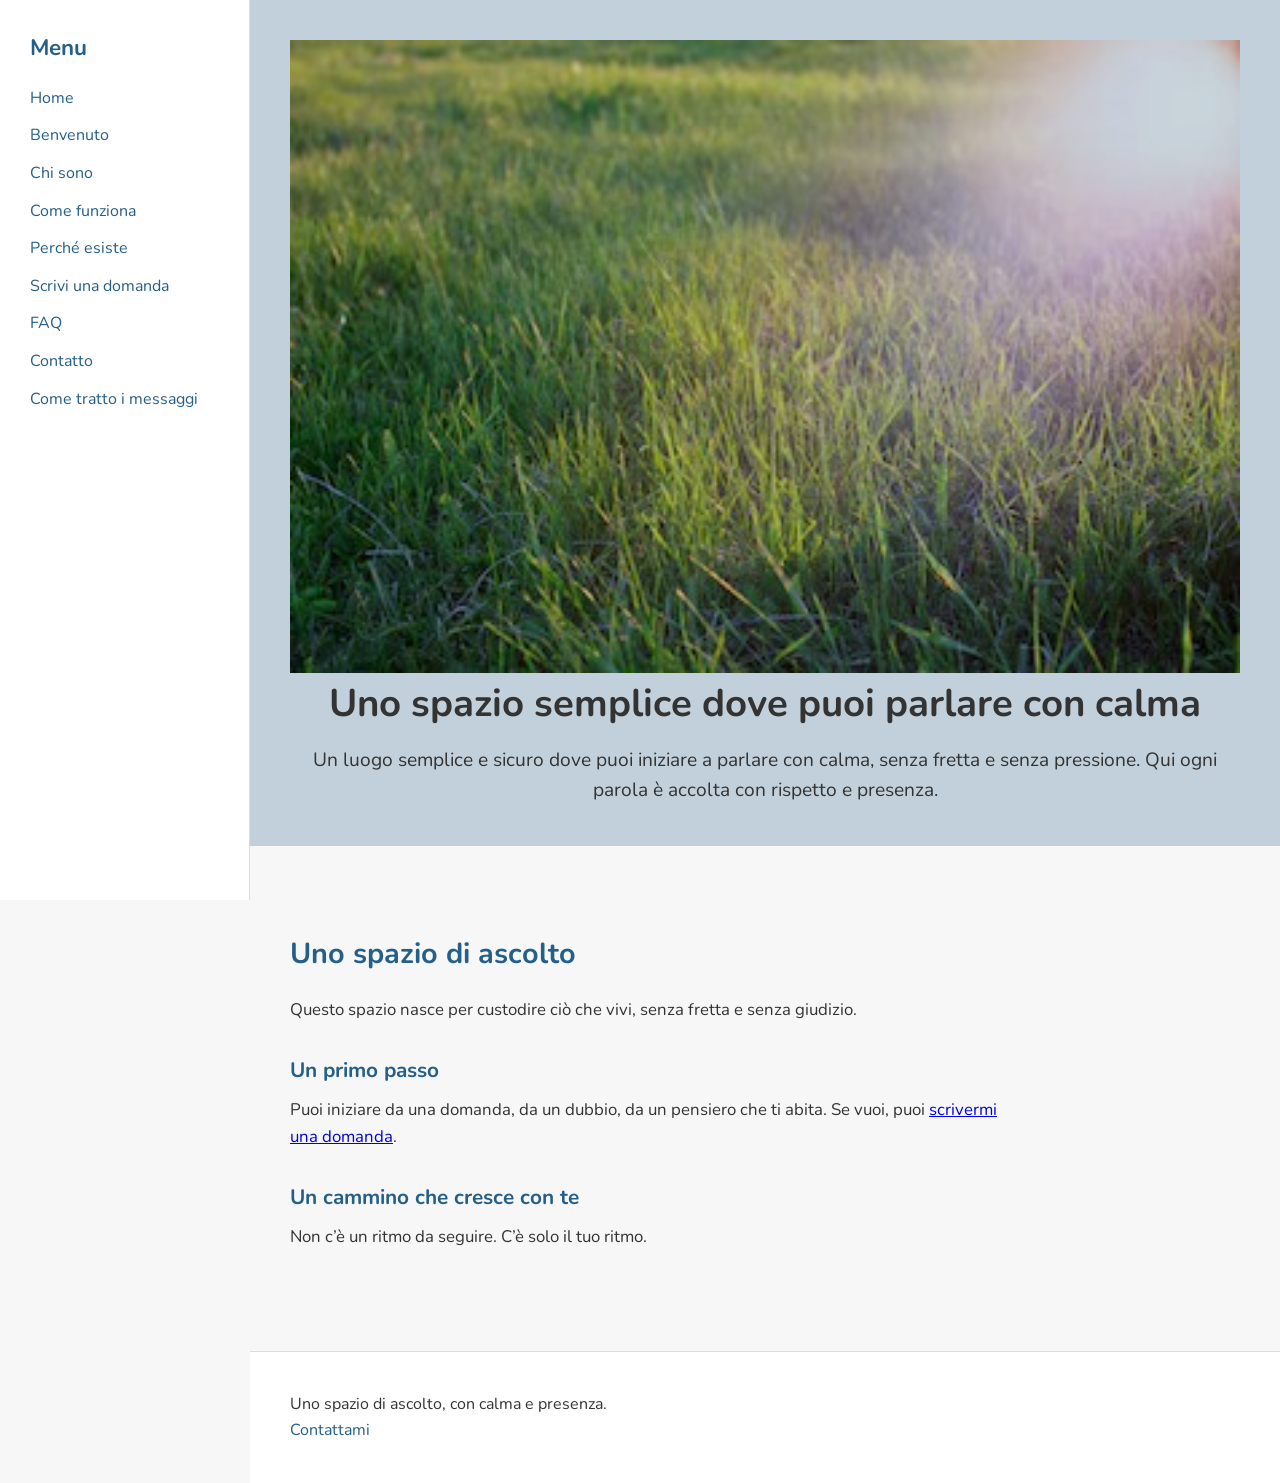
==== index.html @ 2196f2be "Update index.html" ====
<!DOCTYPE html>
<html lang="it">
<head>
    <meta charset="UTF-8">
    <meta name="viewport" content="width=device-width, initial-scale=1">

   <title>Pietro – Uno spazio di ascolto semplice e sicuro</title>
<meta name="description" content="Uno spazio semplice e sicuro dove puoi parlare con calma, essere ascoltato e trovare un punto d’appoggio, senza pressione e senza giudizio.">

    <meta name="theme-color" content="#245f89">

    <meta property="og:title" content="Pietro – Un luogo sicuro per parlare">
   <meta property="og:description" content="Uno spazio accogliente dove puoi parlare con calma e sentirti ascoltato.">

    <meta property="og:type" content="website">
    <meta property="og:url" content="https://pietro612.github.io/">
    <meta property="og:image" content="https://pietro612.github.io/hero-benvenuto.jpg">

    <meta name="twitter:card" content="summary_large_image">
    <meta name="twitter:title" content="Pietro – Un luogo sicuro per parlare">
    <meta name="twitter:description" content="Uno spazio semplice e protetto dove puoi parlare con calma.">
    <meta name="twitter:image" content="https://pietro612.github.io/hero-benvenuto.jpg">

    <link rel="icon" href="favicon.svg" type="image/svg+xml">
    <link rel="stylesheet" href="style-v2.css">
</head>

<body>

<!-- SIDEBAR -->
<div class="sidebar">
    <h2>Menu</h2>
    <a href="index.html">Home</a>
    <a href="benvenuto.html">Benvenuto</a>
    <a href="chi-sono.html">Chi sono</a>
    <a href="come-funziona.html">Come funziona</a>
    <a href="perche-esiste.html">Perché esiste</a>
    <a href="scrivi.html">Scrivi una domanda</a>
    <a href="faq.html">FAQ</a>
    <a href="contatto.html">Contatto</a>
    <a href="come-tratto-i-messaggi.html">Come tratto i messaggi</a>
</div>

<!-- HERO -->
<div class="hero">
    <img src="immagini/hero-home.jpg" alt="Una stanza luminosa e accogliente, un luogo tranquillo dove iniziare a parlare con calma">

    <div class="hero-content">
       <h1>Uno spazio semplice dove puoi parlare con calma</h1>
       <p>Un luogo semplice e sicuro dove puoi iniziare a parlare con calma, senza fretta e senza pressione. Qui ogni parola è accolta con rispetto e presenza.</p>
    </div>
</div>

<!-- CONTENUTO -->
<section class="pagina-testo">

    <h2>Uno spazio di ascolto</h2>
    <p>
        Questo spazio nasce per custodire ciò che vivi, senza fretta e senza giudizio.
    </p>

<h3>Un primo passo</h3>
<p>
    Puoi iniziare da una domanda, da un dubbio, da un pensiero che ti abita. Se vuoi, puoi <a href="scrivi.html">scrivermi una domanda</a>.
</p>

    <h3>Un cammino che cresce con te</h3>
    <p>
        Non c’è un ritmo da seguire.  
        C’è solo il tuo ritmo.
    </p>

</section>
    <!-- FOOTER -->
    <footer class="footer">
        <p>Uno spazio di ascolto, con calma e presenza.</p>
        <p><a href="contatto.html">Contattami</a></p>
    </footer>

</body>
</html>
---- style-v2.css ----
/* ------------------------------
   FONT
------------------------------ */

@import url('https://fonts.googleapis.com/css2?family=Nunito:wght@300;400;600&display=swap');

/* ------------------------------
   RESET DI BASE
------------------------------ */

* {
    margin: 0;
    padding: 0;
    box-sizing: border-box;
}

/* ------------------------------
   STRUTTURA GENERALE
------------------------------ */

body {
    font-family: "Nunito", sans-serif;
    line-height: 1.6;
    color: #333;
    background-color: #f7f7f7;
}

/* ------------------------------
   SIDEBAR
------------------------------ */

.sidebar {
    width: 250px;
    background-color: #ffffff;
    padding: 30px;
    position: fixed;
    top: 0;
    left: 0;
    height: 100%;
    border-right: 1px solid #ddd;
}

.sidebar h2 {
    font-size: 1.4rem;
    margin-bottom: 20px;
    color: #245f89;
}

.sidebar a {
    display: block;
    margin-bottom: 12px;
    color: #245f89;
    text-decoration: none;
    font-size: 1rem;
    transition: opacity 0.2s ease;
}

.sidebar a:hover {
    opacity: 0.7;
}

/* ------------------------------
   PULSANTE AUDIO
------------------------------ */

.sidebar-audio {
    margin-top: 40px;
    text-align: center;
}

.audio-icon {
    background-color: #245f89;
    border: none;
    padding: 10px;
    border-radius: 6px;
    cursor: pointer;
    transition: background-color 0.2s ease;
}

.audio-icon:hover {
    background-color: #1a4a6b;
}

#audio-player {
    display: none;
}

/* ------------------------------
   HERO
------------------------------ */

.hero {
    margin-left: 250px;
    display: flex;
    flex-direction: column;
    align-items: center;
    text-align: center;
    padding: 40px;
    position: relative;
}

.hero img {
    width: 100%;
    height: auto;
    display: block;
}

/* Overlay */
.hero::after {
    content: "";
    position: absolute;
    top: 0;
    left: 0;
    width: 100%;
    height: 100%;
    background: rgba(36, 95, 137, 0.25);
    mix-blend-mode: multiply;
    pointer-events: none;
}

.hero-content {
    position: relative;
    z-index: 2;
}

.hero-content h1 {
    font-size: 2.4rem;
    margin-bottom: 10px;
}

.hero-content p {
    font-size: 1.2rem;
}

/* ------------------------------
   ANIMAZIONI
------------------------------ */

@keyframes fadeUp {
    from { opacity: 0; transform: translateY(10px); }
    to   { opacity: 1; transform: translateY(0); }
}

.hero-content h1,
.hero-content p {
    animation: fadeUp 0.8s ease-out;
}

/* ------------------------------
   CONTENUTO PAGINA
------------------------------ */

.pagina-testo {
    margin-left: 250px;
    padding: 40px;
    max-width: 800px;
}

.pagina-testo h2 {
    font-size: 1.8rem;
    margin-bottom: 20px;
    color: #245f89;
    animation: fadeUp 0.8s ease-out;
}

/* Spazio sopra il primo titolo */
.pagina-testo h2:first-of-type {
    margin-top: 45px;
}

.pagina-testo h3 {
    font-size: 1.3rem;
    margin-top: 30px;
    margin-bottom: 10px;
    color: #245f89;
    animation: fadeUp 0.8s ease-out;
}

.pagina-testo p {
    margin-bottom: 20px;
    font-size: 1.05rem;
}

/* ------------------------------
   FOOTER
------------------------------ */

.footer {
    margin-left: 250px;
    padding: 40px;
    background-color: #ffffff;
    border-top: 1px solid #ddd;
    margin-top: 40px;
}

.footer a {
    color: #245f89;
    text-decoration: none;
}

/* ------------------------------
   VERSIONE MOBILE (FINALE, PULITA)
------------------------------ */

@media (max-width: 768px) {

    /* Sidebar */
    .sidebar {
        position: relative;
        width: 100%;
        height: auto;
        border-right: none;
        border-bottom: 1px solid #ddd;
        padding: 20px;
        text-align: center;
    }

    .sidebar a {
        display: inline-block;
        margin: 8px 10px;
        font-size: 0.95rem;
    }

    /* HERO */
    .hero {
        margin-left: 0;
        padding: 20px;
        margin-bottom: 35px;
    }

    .hero-content h1 {
        font-size: 1.8rem;
    }

    .hero-content p {
        font-size: 1rem;
    }

    /* Contenuto */
    .pagina-testo {
        margin-left: 0;
        padding: 20px;
        max-width: 100%;
    }

    .pagina-testo h2 {
        margin-bottom: 28px;
    }

    .pagina-testo p {
        margin-bottom: 24px;
        line-height: 1.7;
    }

    /* Footer */
    .footer {
        margin-left: 0;
        padding: 25px;
    }
}

/* ------------------------------
   DARK MODE
------------------------------ */

@media (prefers-color-scheme: dark) {

    body {
        background-color: #1e1e1e;
        color: #e6e6e6;
    }

    .sidebar {
        background-color: #2a2a2a;
        border-bottom: 1px solid #444;
    }

    .sidebar a {
        color: #8bb7d6;
    }

    .footer {
        background-color: #2a2a2a;
        border-top: 1px solid #444;
    }
}
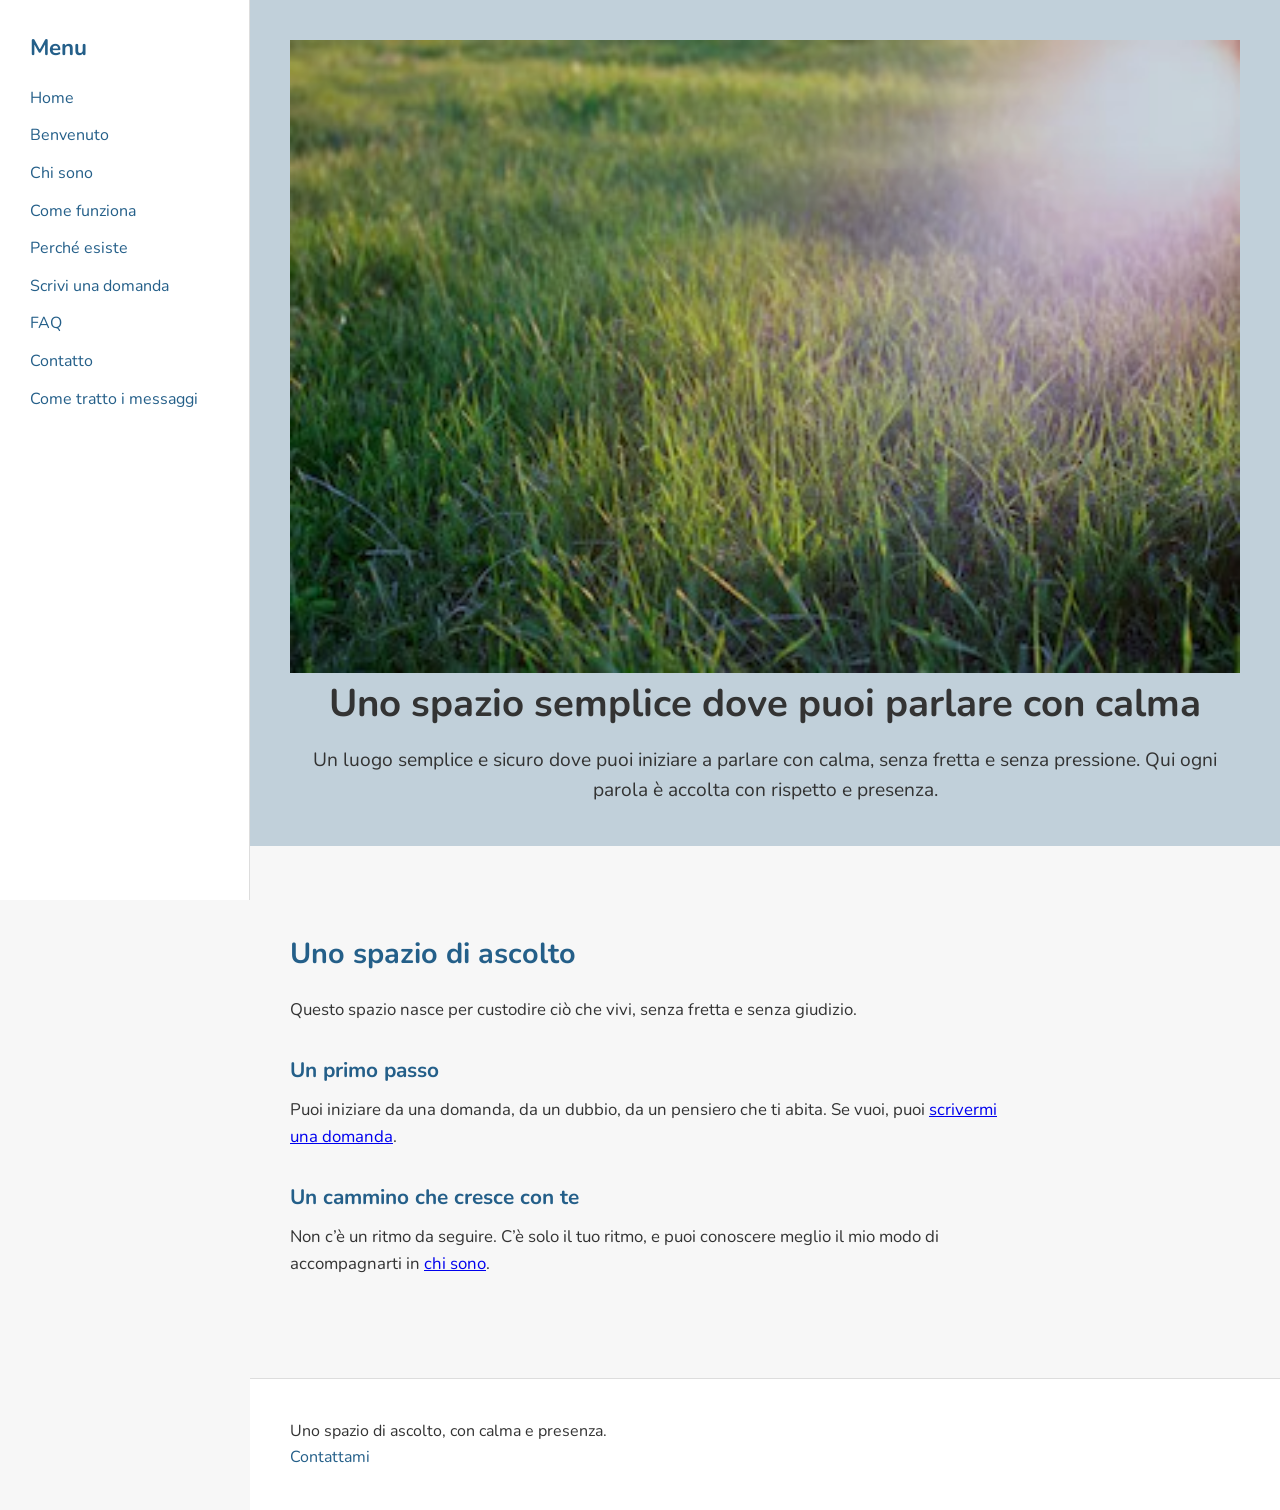
==== commit 3858dba7: "Update index.html" ====
--- a/index.html
+++ b/index.html
@@ -64,12 +64,12 @@
     Puoi iniziare da una domanda, da un dubbio, da un pensiero che ti abita. Se vuoi, puoi <a href="scrivi.html">scrivermi una domanda</a>.
 </p>
 
-    <h3>Un cammino che cresce con te</h3>
-    <p>
-        Non c’è un ritmo da seguire.  
-        C’è solo il tuo ritmo.
-    </p>
-
+<h3>Un cammino che cresce con te</h3>
+<p>
+    Non c’è un ritmo da seguire.  
+    C’è solo il tuo ritmo, e puoi conoscere meglio il mio modo di accompagnarti in <a href="chi-sono.html">chi sono</a>.
+</p>
+    
 </section>
     <!-- FOOTER -->
     <footer class="footer">
@@ -98,3 +98,4 @@
 
 
 
+
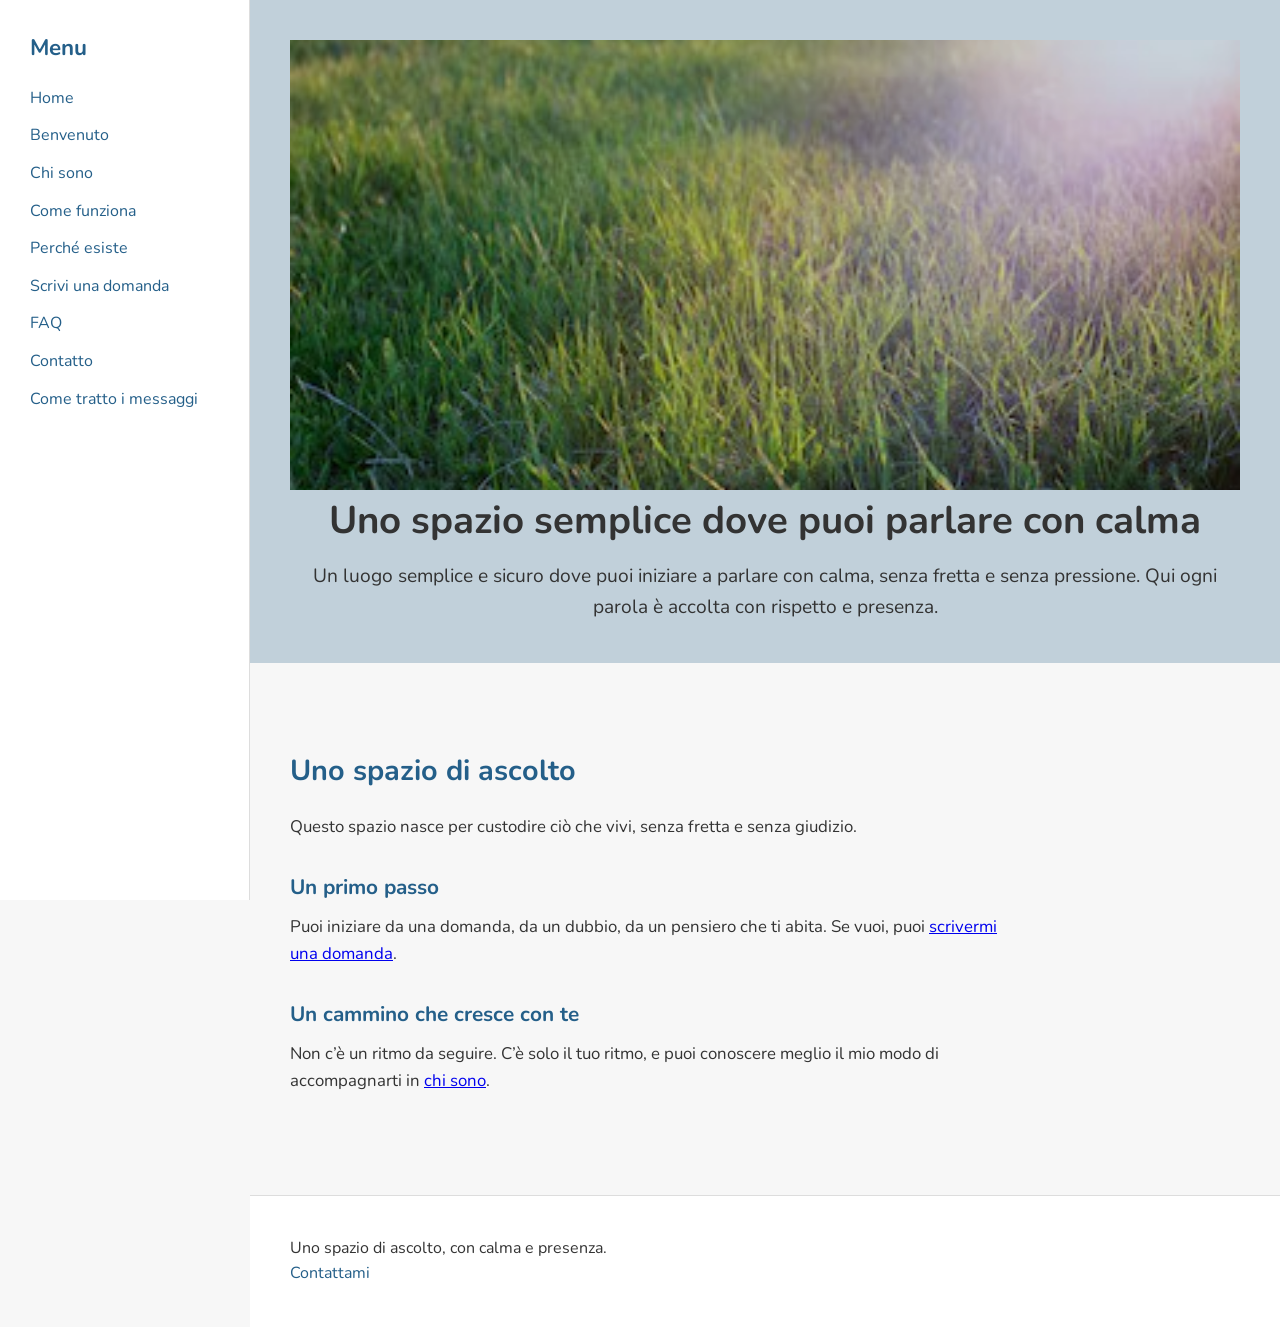
==== commit 0d0a42bf: "Update index.html" ====
--- a/index.html
+++ b/index.html
@@ -4,22 +4,21 @@
     <meta charset="UTF-8">
     <meta name="viewport" content="width=device-width, initial-scale=1">
 
-   <title>Pietro – Uno spazio di ascolto semplice e sicuro</title>
-<meta name="description" content="Uno spazio semplice e sicuro dove puoi parlare con calma, essere ascoltato e trovare un punto d’appoggio, senza pressione e senza giudizio.">
+    <title>Uno spazio di ascolto semplice e gentile</title>
+    <meta name="description" content="Un luogo tranquillo dove puoi iniziare da ciò che senti, senza fretta e senza giudizio.">
 
     <meta name="theme-color" content="#245f89">
 
-    <meta property="og:title" content="Pietro – Un luogo sicuro per parlare">
-   <meta property="og:description" content="Uno spazio accogliente dove puoi parlare con calma e sentirti ascoltato.">
-
+    <meta property="og:title" content="Uno spazio di ascolto semplice e gentile">
+    <meta property="og:description" content="Un luogo tranquillo dove puoi iniziare da ciò che senti, senza fretta e senza giudizio.">
     <meta property="og:type" content="website">
     <meta property="og:url" content="https://pietro612.github.io/">
-    <meta property="og:image" content="https://pietro612.github.io/hero-benvenuto.jpg">
+    <meta property="og:image" content="https://pietro612.github.io/hero-home.jpg">
 
     <meta name="twitter:card" content="summary_large_image">
-    <meta name="twitter:title" content="Pietro – Un luogo sicuro per parlare">
-    <meta name="twitter:description" content="Uno spazio semplice e protetto dove puoi parlare con calma.">
-    <meta name="twitter:image" content="https://pietro612.github.io/hero-benvenuto.jpg">
+    <meta name="twitter:title" content="Uno spazio di ascolto semplice e gentile">
+    <meta name="twitter:description" content="Un luogo tranquillo dove puoi iniziare da ciò che senti, senza fretta e senza giudizio.">
+    <meta name="twitter:image" content="https://pietro612.github.io/hero-home.jpg">
 
     <link rel="icon" href="favicon.svg" type="image/svg+xml">
     <link rel="stylesheet" href="style-v2.css">
@@ -99,3 +98,4 @@
 
 
 
+
--- a/style-v2.css
+++ b/style-v2.css
@@ -98,11 +98,10 @@
     padding: 40px;
     position: relative;
 }
-
 .hero img {
-    width: 100%;
-    height: auto;
-    display: block;
+  max-height: 50vh;
+  width: 100%;
+  object-fit: cover;
 }
 
 /* Overlay */
@@ -284,3 +283,10 @@
         border-top: 1px solid #444;
     }
 }
+
+
+
+
+
+
+
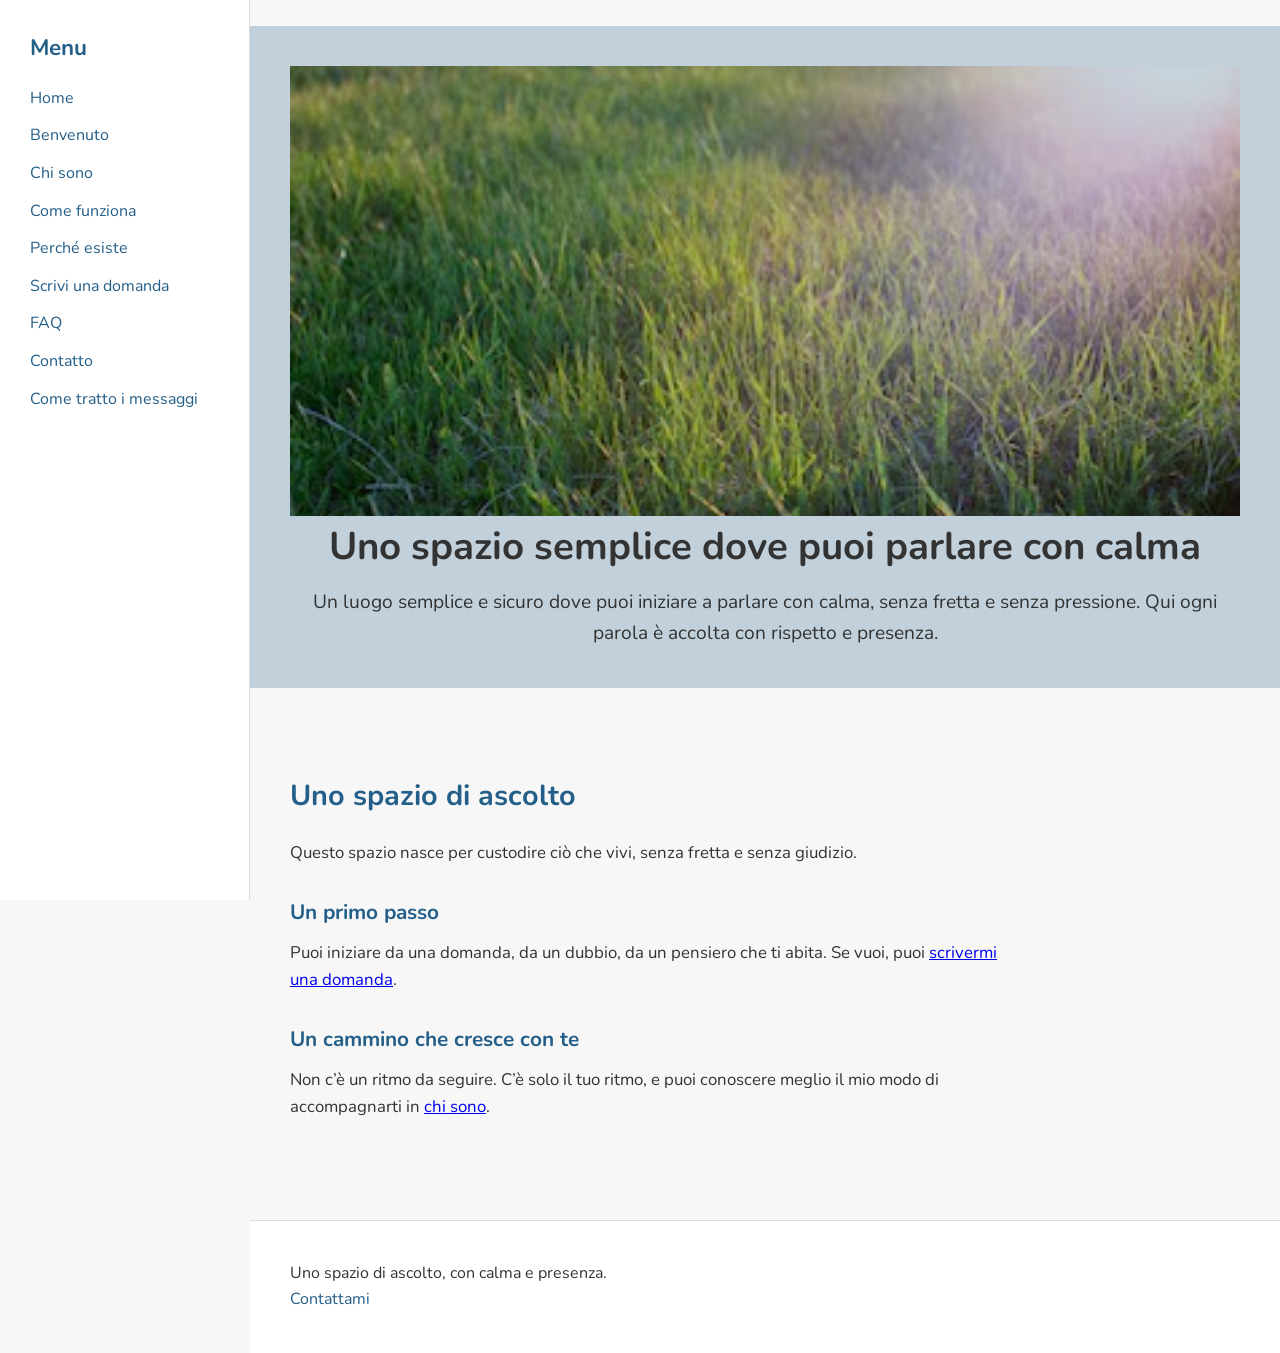
==== commit 7698b6ec: "Update index.html" ====
--- a/index.html
+++ b/index.html
@@ -4,25 +4,25 @@
     <meta charset="UTF-8">
     <meta name="viewport" content="width=device-width, initial-scale=1">
 
-    <title>Uno spazio di ascolto semplice e gentile</title>
-    <meta name="description" content="Un luogo tranquillo dove puoi iniziare da ciò che senti, senza fretta e senza giudizio.">
+    <title>Fai una domanda</title>
+    <meta name="description" content="Uno spazio semplice e tranquillo dove puoi scrivere liberamente la tua domanda, senza giudizio.">
 
     <meta name="theme-color" content="#245f89">
 
-    <meta property="og:title" content="Uno spazio di ascolto semplice e gentile">
-    <meta property="og:description" content="Un luogo tranquillo dove puoi iniziare da ciò che senti, senza fretta e senza giudizio.">
+    <meta property="og:title" content="Fai una domanda">
+    <meta property="og:description" content="Uno spazio semplice e tranquillo dove puoi scrivere liberamente la tua domanda, senza giudizio.">
     <meta property="og:type" content="website">
     <meta property="og:url" content="https://pietro612.github.io/">
     <meta property="og:image" content="https://pietro612.github.io/hero-home.jpg">
 
     <meta name="twitter:card" content="summary_large_image">
-    <meta name="twitter:title" content="Uno spazio di ascolto semplice e gentile">
-    <meta name="twitter:description" content="Un luogo tranquillo dove puoi iniziare da ciò che senti, senza fretta e senza giudizio.">
+    <meta name="twitter:title" content="Fai una domanda">
+    <meta name="twitter:description" content="Uno spazio semplice e tranquillo dove puoi scrivere liberamente la tua domanda, senza giudizio.">
     <meta name="twitter:image" content="https://pietro612.github.io/hero-home.jpg">
 
     <link rel="icon" href="favicon.svg" type="image/svg+xml">
     <link rel="stylesheet" href="style-v2.css">
-</head>
+</head>>
 
 <body>
 
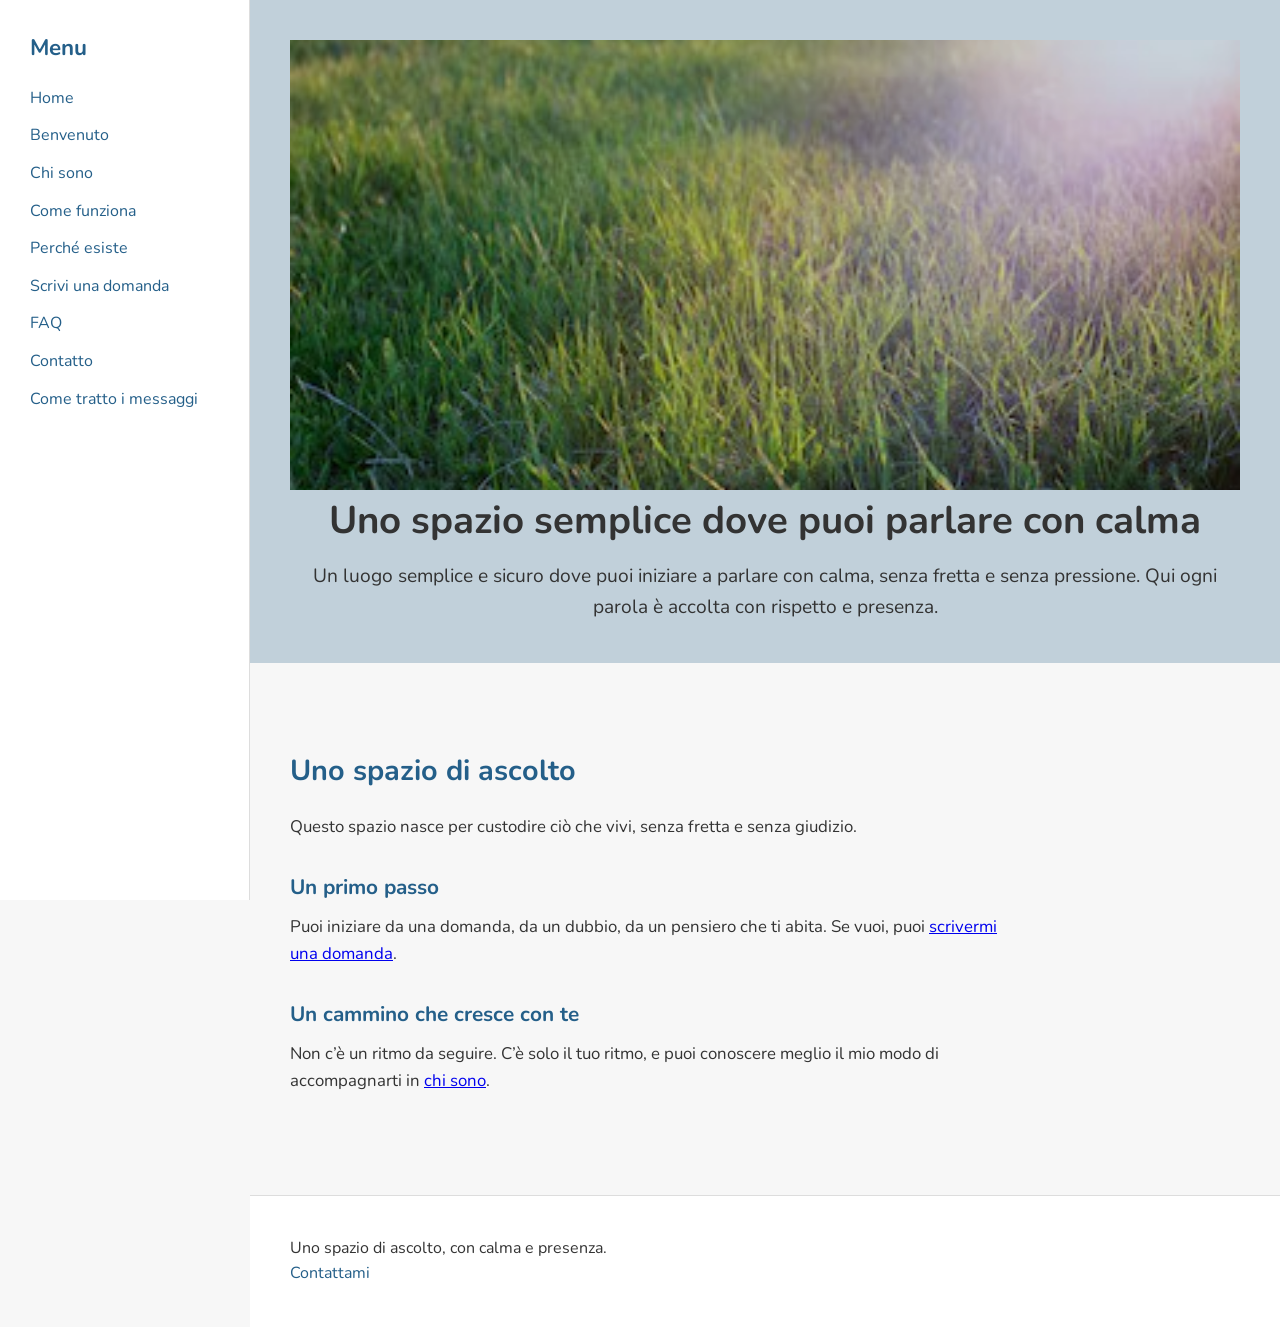
==== commit 913bf22f: "Update index.html" ====
--- a/index.html
+++ b/index.html
@@ -22,7 +22,7 @@
 
     <link rel="icon" href="favicon.svg" type="image/svg+xml">
     <link rel="stylesheet" href="style-v2.css">
-</head>>
+</head>
 
 <body>
 
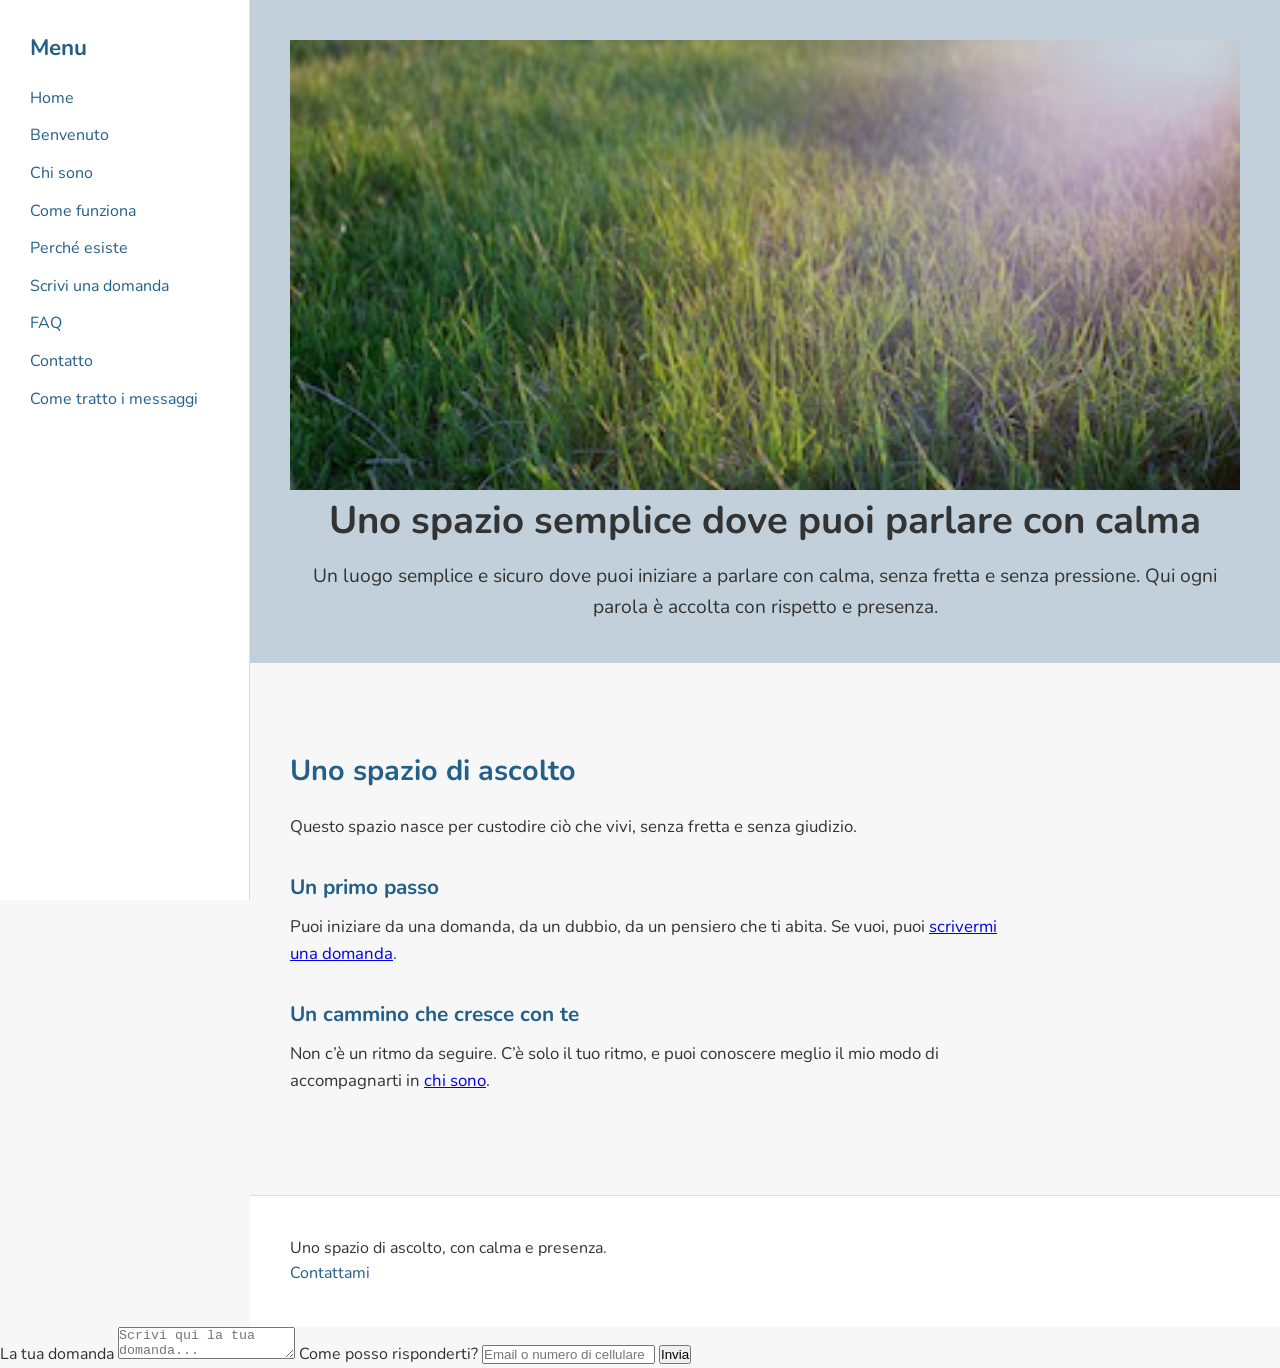
==== commit 9582a084: "Update index.html" ====
--- a/index.html
+++ b/index.html
@@ -78,6 +78,16 @@
 
 </body>
 </html>
+<form action="https://formspree.io/f/xwvrrnnew" method="POST" class="form-contatto">
+
+    <label for="messaggio">La tua domanda</label>
+    <textarea id="messaggio" name="messaggio" required placeholder="Scrivi qui la tua domanda..."></textarea>
+
+    <label for="contatto">Come posso risponderti?</label>
+    <input type="text" id="contatto" name="contatto" required placeholder="Email o numero di cellulare">
+
+    <button type="submit">Invia</button>
+</form>
 
 
 
@@ -98,4 +108,3 @@
 
 
 
-
--- a/style-v2.css
+++ b/style-v2.css
@@ -98,10 +98,11 @@
     padding: 40px;
     position: relative;
 }
+
 .hero img {
-  max-height: 50vh;
-  width: 100%;
-  object-fit: cover;
+    max-height: 50vh;
+    width: 100%;
+    object-fit: cover;
 }
 
 /* Overlay */
@@ -198,7 +199,7 @@
 }
 
 /* ------------------------------
-   VERSIONE MOBILE (FINALE, PULITA)
+   VERSIONE MOBILE OTTIMIZZATA
 ------------------------------ */
 
 @media (max-width: 768px) {
@@ -216,8 +217,8 @@
 
     .sidebar a {
         display: inline-block;
-        margin: 8px 10px;
-        font-size: 0.95rem;
+        margin: 6px 8px;
+        font-size: 1rem;
     }
 
     /* HERO */
@@ -227,6 +228,10 @@
         margin-bottom: 35px;
     }
 
+    .hero img {
+        max-height: 35vh;
+    }
+
     .hero-content h1 {
         font-size: 1.8rem;
     }
@@ -238,7 +243,7 @@
     /* Contenuto */
     .pagina-testo {
         margin-left: 0;
-        padding: 20px;
+        padding: 24px;
         max-width: 100%;
     }
 
@@ -283,10 +288,3 @@
         border-top: 1px solid #444;
     }
 }
-
-
-
-
-
-
-
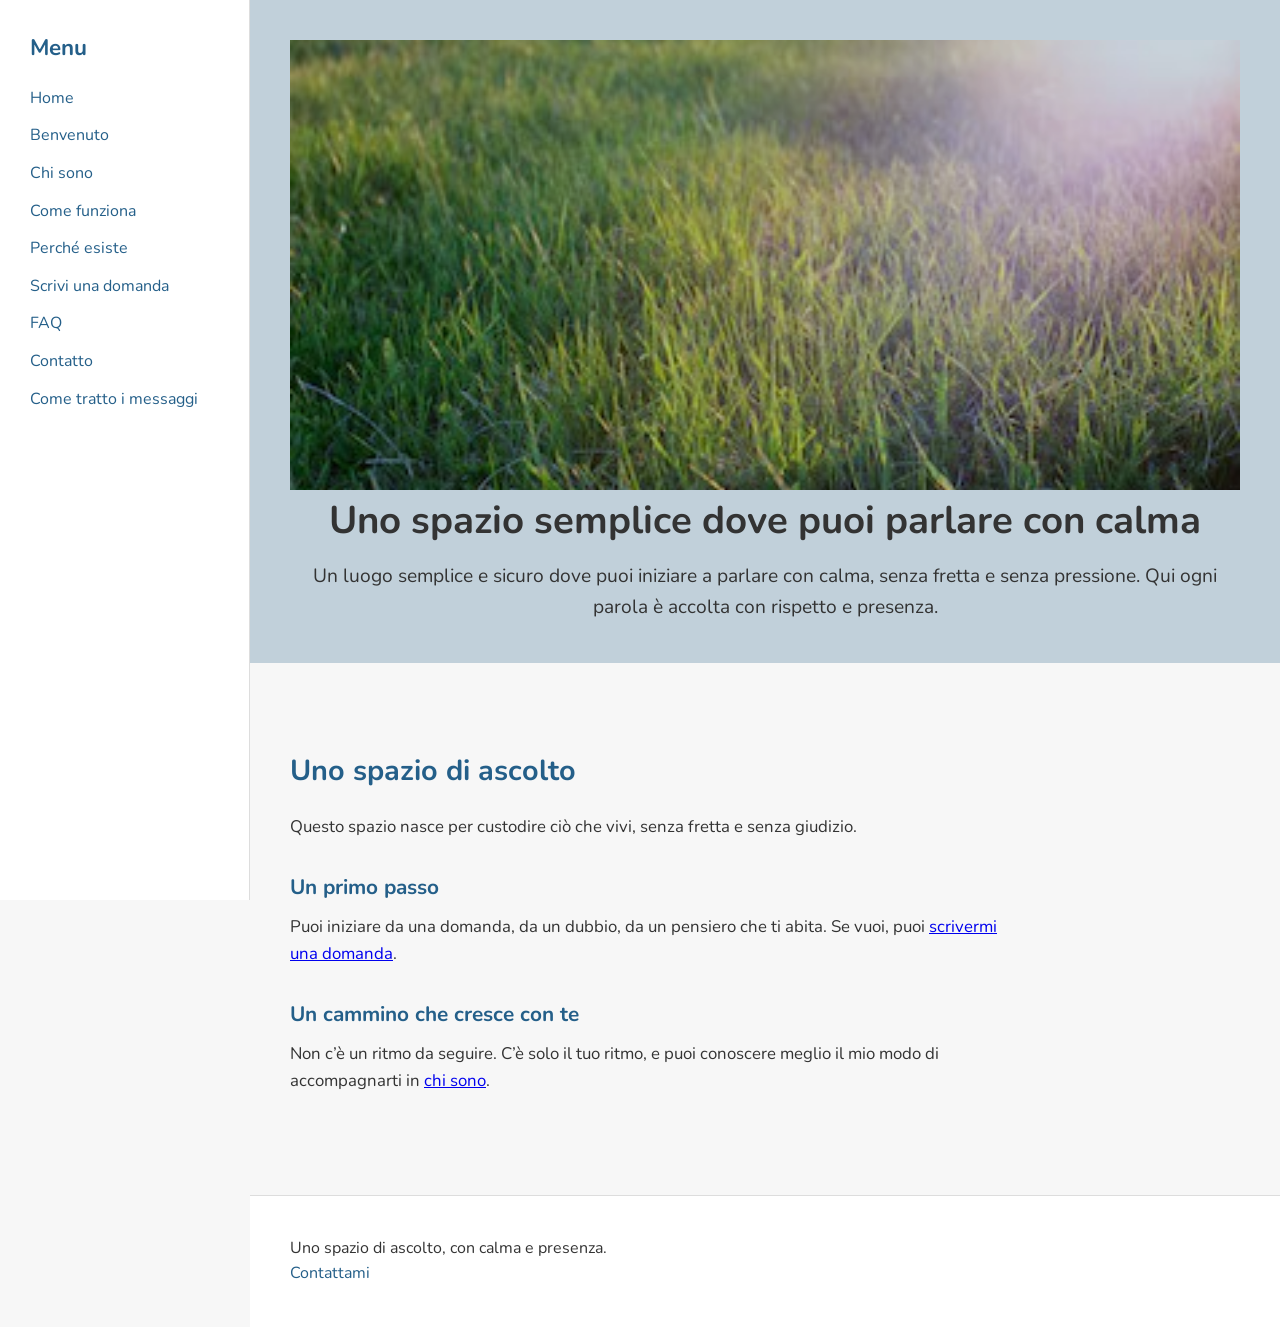
==== commit d6e9f07e: "Update index.html" ====
--- a/index.html
+++ b/index.html
@@ -78,16 +78,6 @@
 
 </body>
 </html>
-<form action="https://formspree.io/f/xwvrrnnew" method="POST" class="form-contatto">
-
-    <label for="messaggio">La tua domanda</label>
-    <textarea id="messaggio" name="messaggio" required placeholder="Scrivi qui la tua domanda..."></textarea>
-
-    <label for="contatto">Come posso risponderti?</label>
-    <input type="text" id="contatto" name="contatto" required placeholder="Email o numero di cellulare">
-
-    <button type="submit">Invia</button>
-</form>
 
 
 
@@ -100,11 +90,3 @@
 
 
 
-
-
-
-
-
-
-
-
